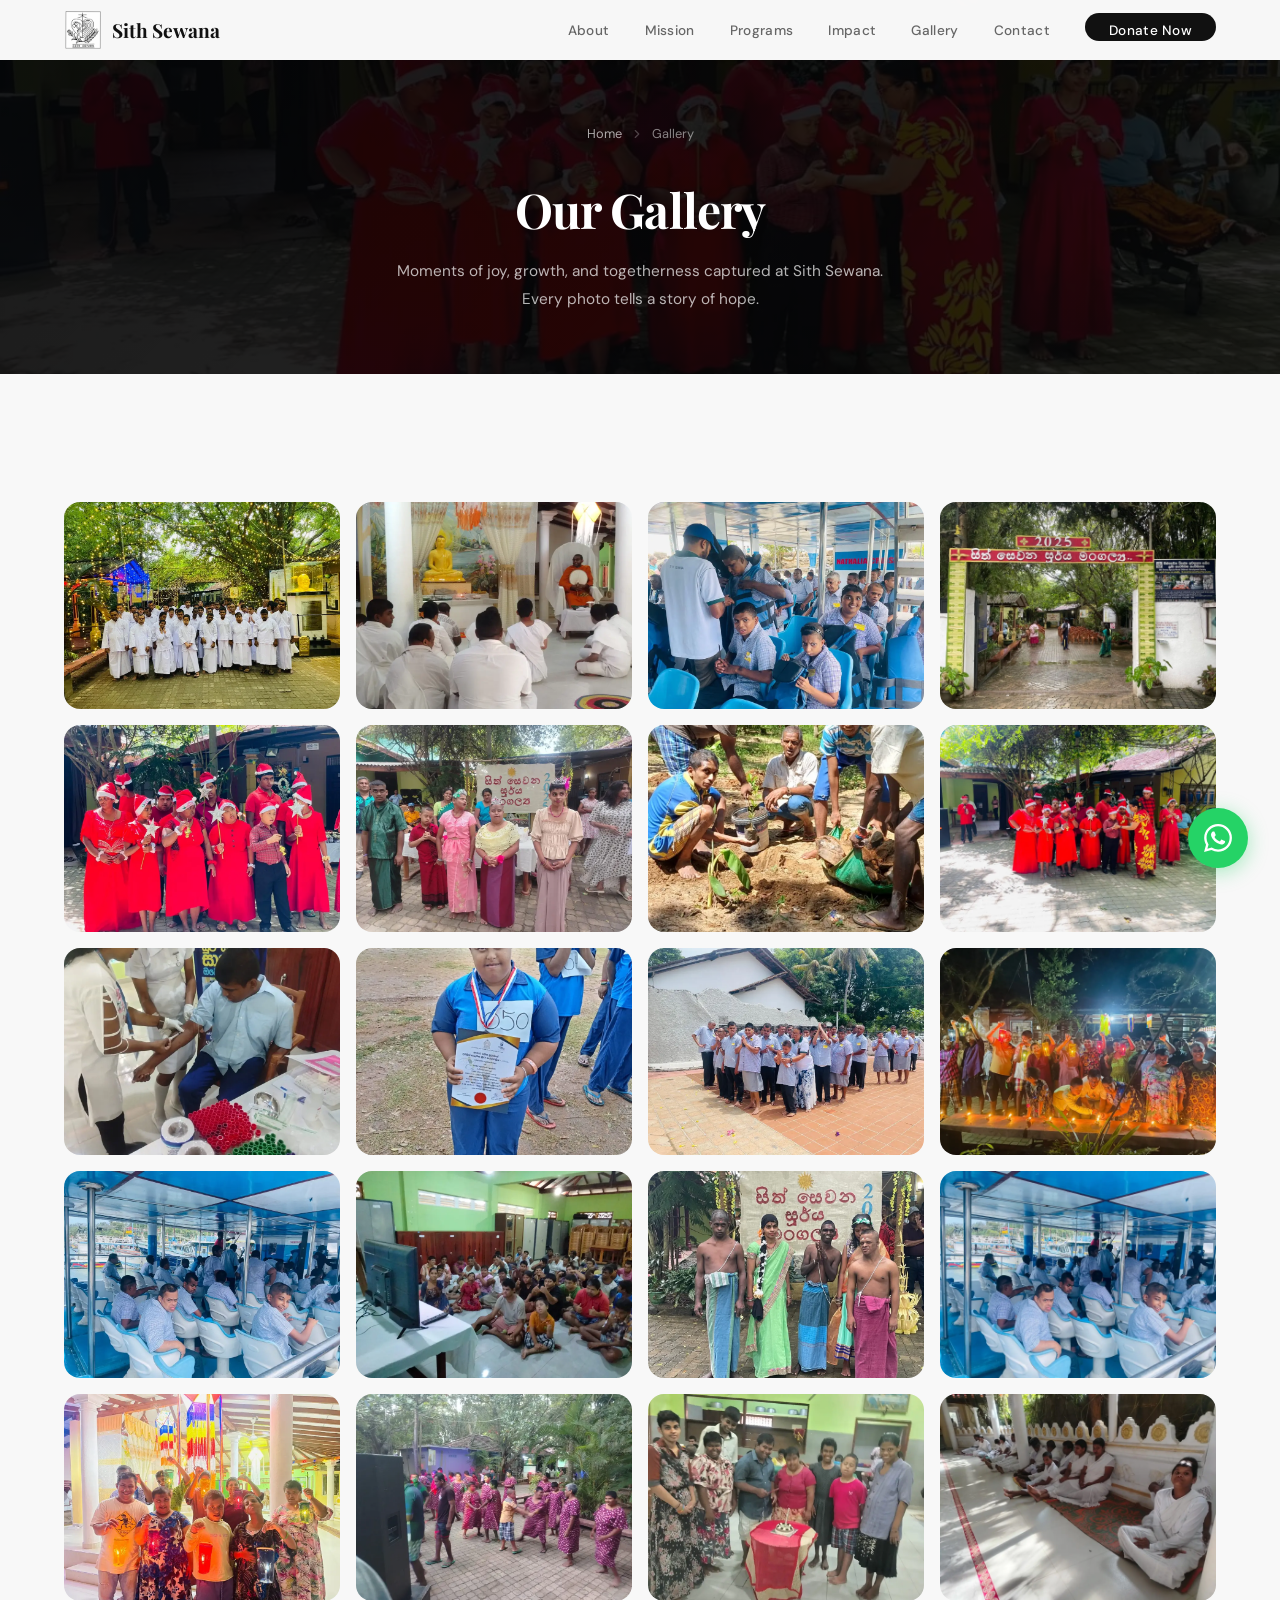
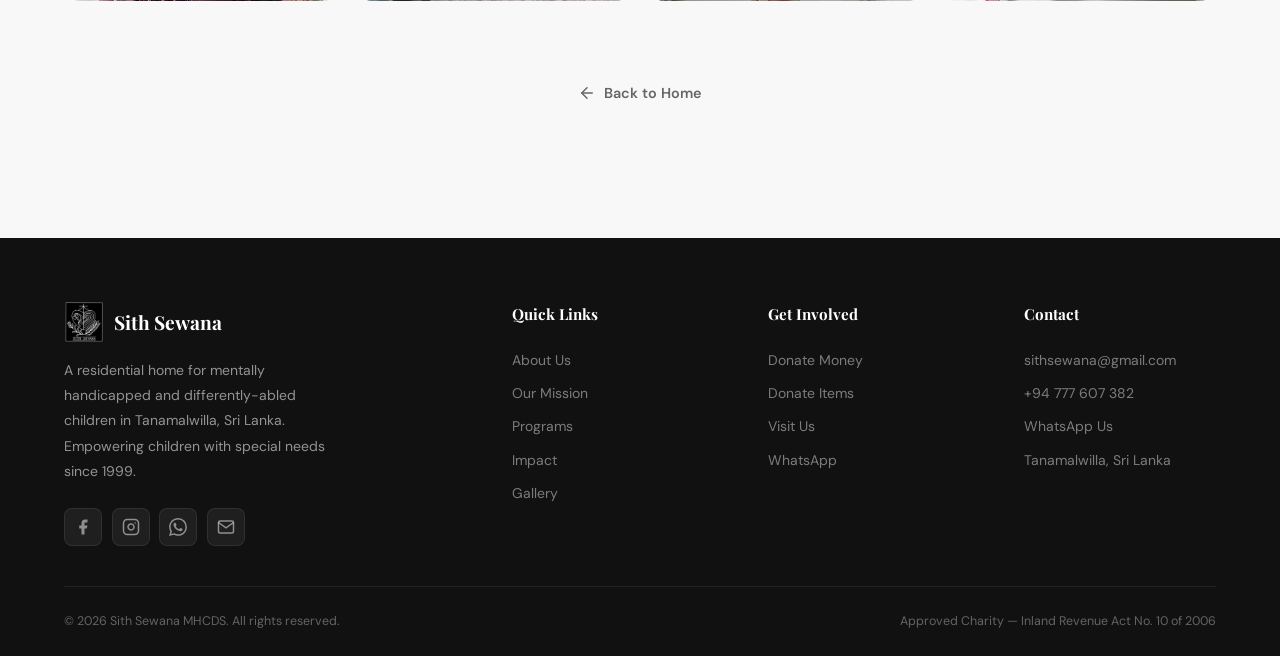
==== gallery.html @ 2357cb50 "Add files via upload" ====
<!DOCTYPE html>
<html lang="en">
<head>
  <meta charset="UTF-8">
  <meta name="viewport" content="width=device-width, initial-scale=1.0">
  <title>Gallery — Sith Sewana | Life at Our Home</title>
  <meta name="description" content="Browse photos from Sith Sewana — celebrations, activities, temple visits, sports achievements, and everyday life at our home for differently-abled children in Tanamalwilla, Sri Lanka.">
  <meta name="keywords" content="Sith Sewana gallery, photos, differently-abled children, Tanamalwilla, Sri Lanka, celebrations, activities">

  <!-- Open Graph -->
  <meta property="og:title" content="Gallery — Sith Sewana">
  <meta property="og:description" content="Photos from life at Sith Sewana — celebrations, activities, and everyday moments.">
  <meta property="og:type" content="website">
  <meta property="og:url" content="https://sithsewana.com/gallery.html">

  <!-- Favicon -->
  <link rel="icon" type="image/png" href="images/logo.png">

  <!-- Styles -->
  <link rel="stylesheet" href="styles.css">

  <!-- Page-specific styles -->
  <style>
    /* ---- Gallery Page Hero ---- */
    .gallery-hero {
      position: relative;
      min-height: 340px;
      display: flex;
      align-items: center;
      justify-content: center;
      text-align: center;
      background: var(--clr-neutral-900);
      overflow: hidden;
      padding: 120px 0 60px;
    }

    .gallery-hero-bg {
      position: absolute;
      inset: 0;
      background: url('images/hero-bg.webp') center/cover no-repeat;
      opacity: 0.3;
    }

    .gallery-hero-overlay {
      position: absolute;
      inset: 0;
      background: linear-gradient(135deg, rgba(0,0,0,0.7) 0%, rgba(0,0,0,0.5) 100%);
    }

    .gallery-hero-content {
      position: relative;
      z-index: 2;
    }

    .gallery-hero h1 {
      font-family: var(--ff-heading);
      font-size: var(--fs-h1);
      font-weight: 700;
      color: var(--clr-white);
      margin-bottom: var(--space-xs);
      letter-spacing: -0.02em;
    }

    .gallery-hero p {
      color: rgba(255,255,255,0.7);
      font-size: var(--fs-body);
      max-width: 520px;
      margin: 0 auto;
      line-height: 1.8;
    }

    .gallery-hero .breadcrumb {
      display: inline-flex;
      align-items: center;
      gap: 0.5rem;
      margin-bottom: var(--space-md);
      font-size: 0.8rem;
      color: rgba(255,255,255,0.5);
    }

    .gallery-hero .breadcrumb a {
      color: rgba(255,255,255,0.65);
      transition: var(--transition);
    }

    .gallery-hero .breadcrumb a:hover {
      color: var(--clr-white);
    }

    .gallery-hero .breadcrumb svg {
      width: 14px;
      height: 14px;
      opacity: 0.5;
    }

    /* ---- Masonry Grid ---- */
    .gallery-page-section {
      padding: var(--space-3xl) 0;
      background: var(--clr-bg-alt);
    }

    .masonry-grid {
      columns: 4;
      column-gap: var(--space-sm);
    }

    .masonry-item {
      break-inside: avoid;
      margin-bottom: var(--space-sm);
      position: relative;
      border-radius: var(--radius-md);
      overflow: hidden;
      cursor: pointer;
      background: var(--clr-neutral-100);
    }

    .masonry-item img {
      width: 100%;
      display: block;
      transition: transform 0.6s ease;
    }

    .masonry-item:hover img {
      transform: scale(1.05);
    }

    .masonry-item-overlay {
      position: absolute;
      inset: 0;
      background: linear-gradient(to top, rgba(0,0,0,0.6) 0%, rgba(0,0,0,0) 50%);
      opacity: 0;
      transition: opacity 0.4s ease;
      display: flex;
      align-items: flex-end;
      padding: 1.2rem;
    }

    .masonry-item:hover .masonry-item-overlay {
      opacity: 1;
    }

    .masonry-item-overlay span {
      color: var(--clr-white);
      font-size: var(--fs-small);
      font-weight: 500;
      letter-spacing: 0.3px;
    }

    /* ---- Back to Home ---- */
    .back-home {
      text-align: center;
      margin-top: var(--space-xl);
    }

    .back-home a {
      display: inline-flex;
      align-items: center;
      gap: 0.5rem;
      font-size: 0.9rem;
      font-weight: 600;
      color: var(--clr-neutral-600);
      transition: var(--transition);
    }

    .back-home a:hover {
      color: var(--clr-neutral-900);
    }

    .back-home a svg {
      transition: transform var(--transition);
    }

    .back-home a:hover svg {
      transform: translateX(-3px);
    }

    /* ---- Responsive Masonry ---- */
    @media (max-width: 1024px) {
      .masonry-grid {
        columns: 3;
      }
    }

    @media (max-width: 768px) {
      .masonry-grid {
        columns: 2;
      }

      .gallery-hero {
        min-height: 280px;
        padding: 100px 0 40px;
      }
    }

    @media (max-width: 480px) {
      .masonry-grid {
        columns: 1;
      }

      .gallery-hero {
        min-height: 240px;
        padding: 100px 0 32px;
      }

      .gallery-hero h1 {
        font-size: clamp(1.6rem, 5vw, 2rem);
      }

      .filter-btn {
        padding: 0.45rem 1.1rem;
        font-size: 0.75rem;
      }
    }
  </style>
</head>
<body>

<!-- ============ PRELOADER ============ -->
<div id="preloader">
  <img src="images/logo.png" alt="Sith Sewana" class="preloader-logo">
  <div class="preloader-spinner"></div>
</div>

<!-- ============ NAVBAR ============ -->
<nav class="navbar scrolled" id="navbar">
  <div class="container nav-inner">
    <a href="index.html" class="nav-logo">
      <img src="images/logo.png" alt="Sith Sewana Logo" class="nav-logo-img">
      <span class="nav-logo-text">Sith Sewana</span>
    </a>
    <ul class="nav-links" id="nav-links">
      <li><a href="index.html#about">About</a></li>
      <li><a href="index.html#mission">Mission</a></li>
      <li><a href="index.html#services">Programs</a></li>
      <li><a href="index.html#impact">Impact</a></li>
      <li><a href="index.html#gallery">Gallery</a></li>
      <li><a href="index.html#contact">Contact</a></li>
      <li><a href="index.html#donate" class="nav-donate-btn">Donate Now</a></li>
    </ul>
    <button class="hamburger" id="hamburger" aria-label="Toggle menu">
      <span></span><span></span><span></span>
    </button>
  </div>
</nav>

<!-- ============ GALLERY HERO ============ -->
<section class="gallery-hero">
  <div class="gallery-hero-bg"></div>
  <div class="gallery-hero-overlay"></div>
  <div class="gallery-hero-content">
    <div class="breadcrumb">
      <a href="index.html">Home</a>
      <svg viewBox="0 0 24 24" fill="none" stroke="currentColor" stroke-width="2" stroke-linecap="round" stroke-linejoin="round"><polyline points="9 18 15 12 9 6"/></svg>
      <span>Gallery</span>
    </div>
    <h1>Our Gallery</h1>
    <p>Moments of joy, growth, and togetherness captured at Sith Sewana. Every photo tells a story of hope.</p>
  </div>
</section>

<!-- ============ GALLERY GRID ============ -->
<section class="gallery-page-section">
  <div class="container">

    <!-- Masonry Grid -->
    <div class="masonry-grid" id="masonry-grid">

      <div class="masonry-item gallery-item">
        <img src="images/gallery-temple-group.webp" alt="Children visiting Buddhist temple" loading="lazy">
        <div class="masonry-item-overlay"><span>Temple Visit</span></div>
      </div>

      <div class="masonry-item gallery-item">
        <img src="images/gallery-christmas.webp" alt="Christmas celebration at Sith Sewana" loading="lazy">
        <div class="masonry-item-overlay"><span>Christmas Celebration</span></div>
      </div>

      <div class="masonry-item gallery-item">
        <img src="images/gallery-medical.webp" alt="Medical clinic for children" loading="lazy">
        <div class="masonry-item-overlay"><span>Medical Clinics</span></div>
      </div>

      <div class="masonry-item gallery-item">
        <img src="images/gallery-boat-trip.webp" alt="Children on a boat trip excursion" loading="lazy">
        <div class="masonry-item-overlay"><span>Boat Trip</span></div>
      </div>

      <div class="masonry-item gallery-item">
        <img src="images/gallery-vesak.webp" alt="Vesak lantern celebration" loading="lazy">
        <div class="masonry-item-overlay"><span>Vesak Celebration</span></div>
      </div>

      <div class="masonry-item gallery-item">
        <img src="images/gallery-worship.webp" alt="Buddhist worship and spiritual activities" loading="lazy">
        <div class="masonry-item-overlay"><span>Spiritual Growth</span></div>
      </div>

      <div class="masonry-item gallery-item">
        <img src="images/gallery-newyear.webp" alt="Sinhala New Year celebrations" loading="lazy">
        <div class="masonry-item-overlay"><span>New Year Celebrations</span></div>
      </div>

      <div class="masonry-item gallery-item">
        <img src="images/gallery-sports.webp" alt="Child with sports achievement medal" loading="lazy">
        <div class="masonry-item-overlay"><span>Sports Achievements</span></div>
      </div>

      <div class="masonry-item gallery-item">
        <img src="images/gallery-daily-life.webp" alt="Children enjoying daily activities" loading="lazy">
        <div class="masonry-item-overlay"><span>Daily Life</span></div>
      </div>

      <div class="masonry-item gallery-item">
        <img src="images/gallery-dancing.webp" alt="Children dancing at cultural event" loading="lazy">
        <div class="masonry-item-overlay"><span>Cultural Events</span></div>
      </div>

      <div class="masonry-item gallery-item">
        <img src="images/gallery-beach.webp" alt="Beach outing with wheelchair access" loading="lazy">
        <div class="masonry-item-overlay"><span>Beach Outing</span></div>
      </div>

      <div class="masonry-item gallery-item">
        <img src="images/gallery-gardening.webp" alt="Children gardening and planting" loading="lazy">
        <div class="masonry-item-overlay"><span>Gardening Activities</span></div>
      </div>

      <div class="masonry-item gallery-item">
        <img src="images/gallery-temple-prayer.webp" alt="Children in temple prayer" loading="lazy">
        <div class="masonry-item-overlay"><span>Temple Prayer</span></div>
      </div>

      <div class="masonry-item gallery-item">
        <img src="images/gallery-newyear-group.webp" alt="New Year group celebration" loading="lazy">
        <div class="masonry-item-overlay"><span>New Year Group</span></div>
      </div>

      <div class="masonry-item gallery-item">
        <img src="images/gallery-birthday.webp" alt="Birthday celebration" loading="lazy">
        <div class="masonry-item-overlay"><span>Birthday Celebration</span></div>
      </div>

      <div class="masonry-item gallery-item">
        <img src="images/about-entrance.webp" alt="Sith Sewana residential home entrance" loading="lazy">
        <div class="masonry-item-overlay"><span>Our Home</span></div>
      </div>

      <div class="masonry-item gallery-item">
        <img src="images/hero-bg.webp" alt="Community gathering at Sith Sewana" loading="lazy">
        <div class="masonry-item-overlay"><span>Community Gathering</span></div>
      </div>

      <div class="masonry-item gallery-item">
        <img src="images/hero-slide-2.webp" alt="Vesak lanterns celebration" loading="lazy">
        <div class="masonry-item-overlay"><span>Vesak Lanterns</span></div>
      </div>

      <div class="masonry-item gallery-item">
        <img src="images/hero-slide-3.webp" alt="Children having fun on boat trip" loading="lazy">
        <div class="masonry-item-overlay"><span>Boat Trip Fun</span></div>
      </div>

      <div class="masonry-item gallery-item">
        <img src="images/hero-slide-4.webp" alt="Children at temple meditation" loading="lazy">
        <div class="masonry-item-overlay"><span>Temple Meditation</span></div>
      </div>

    </div>

    <!-- Back to Home -->
    <div class="back-home">
      <a href="index.html">
        <svg width="18" height="18" viewBox="0 0 24 24" fill="none" stroke="currentColor" stroke-width="2" stroke-linecap="round" stroke-linejoin="round"><line x1="19" y1="12" x2="5" y2="12"/><polyline points="12 19 5 12 12 5"/></svg>
        Back to Home
      </a>
    </div>

  </div>
</section>

<!-- Lightbox -->
<div class="lightbox" id="lightbox">
  <button class="lightbox-close" aria-label="Close">&times;</button>
  <img id="lightbox-img" src="" alt="">
</div>

<!-- ============ FOOTER ============ -->
<footer class="footer">
  <div class="container">
    <div class="footer-grid">
      <div class="footer-brand">
        <a href="index.html" class="nav-logo footer-logo-link">
          <img src="images/logo.png" alt="Sith Sewana Logo" class="nav-logo-img footer-logo-img">
          <span class="nav-logo-text footer-logo-text">Sith Sewana</span>
        </a>
        <p>
          A residential home for mentally handicapped and differently-abled children
          in Tanamalwilla, Sri Lanka. Empowering children with special needs since 1999.
        </p>
        <div class="footer-social">
          <a href="https://www.facebook.com/sithsewana" target="_blank" rel="noopener" aria-label="Facebook">
            <svg width="18" height="18" viewBox="0 0 24 24" fill="currentColor"><path d="M18 2h-3a5 5 0 0 0-5 5v3H7v4h3v8h4v-8h3l1-4h-4V7a1 1 0 0 1 1-1h3z"/></svg>
          </a>
          <a href="https://www.instagram.com/sithsewana" target="_blank" rel="noopener" aria-label="Instagram">
            <svg width="18" height="18" viewBox="0 0 24 24" fill="none" stroke="currentColor" stroke-width="2" stroke-linecap="round" stroke-linejoin="round"><rect x="2" y="2" width="20" height="20" rx="5" ry="5"/><path d="M16 11.37A4 4 0 1 1 12.63 8 4 4 0 0 1 16 11.37z"/><line x1="17.5" y1="6.5" x2="17.51" y2="6.5"/></svg>
          </a>
          <a href="https://wa.me/94777607382" target="_blank" rel="noopener" aria-label="WhatsApp">
            <svg width="18" height="18" viewBox="0 0 24 24" fill="currentColor"><path d="M17.472 14.382c-.297-.149-1.758-.867-2.03-.967-.273-.099-.471-.148-.67.15-.197.297-.767.966-.94 1.164-.173.199-.347.223-.644.075-.297-.15-1.255-.463-2.39-1.475-.883-.788-1.48-1.761-1.653-2.059-.173-.297-.018-.458.13-.606.134-.133.298-.347.446-.52.149-.174.198-.298.298-.497.099-.198.05-.371-.025-.52-.075-.149-.669-1.612-.916-2.207-.242-.579-.487-.5-.669-.51-.173-.008-.371-.01-.57-.01-.198 0-.52.074-.792.372-.272.297-1.04 1.016-1.04 2.479 0 1.462 1.065 2.875 1.213 3.074.149.198 2.096 3.2 5.077 4.487.709.306 1.262.489 1.694.625.712.227 1.36.195 1.871.118.571-.085 1.758-.719 2.006-1.413.248-.694.248-1.289.173-1.413-.074-.124-.272-.198-.57-.347m-5.421 7.403h-.004a9.87 9.87 0 01-5.031-1.378l-.361-.214-3.741.982.998-3.648-.235-.374a9.86 9.86 0 01-1.51-5.26c.001-5.45 4.436-9.884 9.888-9.884 2.64 0 5.122 1.03 6.988 2.898a9.825 9.825 0 012.893 6.994c-.003 5.45-4.437 9.884-9.885 9.884m8.413-18.297A11.815 11.815 0 0012.05 0C5.495 0 .16 5.335.157 11.892c0 2.096.547 4.142 1.588 5.945L.057 24l6.305-1.654a11.882 11.882 0 005.683 1.448h.005c6.554 0 11.89-5.335 11.893-11.893a11.821 11.821 0 00-3.48-8.413z"/></svg>
          </a>
          <a href="mailto:sithsewana@gmail.com" aria-label="Email">
            <svg width="18" height="18" viewBox="0 0 24 24" fill="none" stroke="currentColor" stroke-width="2"><path d="M4 4h16c1.1 0 2 .9 2 2v12c0 1.1-.9 2-2 2H4c-1.1 0-2-.9-2-2V6c0-1.1.9-2 2-2z"/><polyline points="22,6 12,13 2,6"/></svg>
          </a>
        </div>
      </div>

      <div>
        <h4>Quick Links</h4>
        <div class="footer-links">
          <a href="index.html#about">About Us</a>
          <a href="index.html#mission">Our Mission</a>
          <a href="index.html#services">Programs</a>
          <a href="index.html#impact">Impact</a>
          <a href="gallery.html">Gallery</a>
        </div>
      </div>

      <div>
        <h4>Get Involved</h4>
        <div class="footer-links">
          <a href="index.html#donate">Donate Money</a>
          <a href="index.html#help">Donate Items</a>
          <a href="index.html#contact">Visit Us</a>
          <a href="https://wa.me/94777607382" target="_blank" rel="noopener">WhatsApp</a>
        </div>
      </div>

      <div>
        <h4>Contact</h4>
        <div class="footer-links">
          <a href="mailto:sithsewana@gmail.com">sithsewana@gmail.com</a>
          <a href="tel:+94777607382">+94 777 607 382</a>
          <a href="https://wa.me/94777607382" target="_blank" rel="noopener">WhatsApp Us</a>
          <a>Tanamalwilla, Sri Lanka</a>
        </div>
      </div>
    </div>

    <div class="footer-bottom">
      <span>&copy; 2026 Sith Sewana MHCDS. All rights reserved.</span>
      <span>
        Approved Charity — Inland Revenue Act No. 10 of 2006
      </span>
    </div>
  </div>
</footer>

<!-- WhatsApp Floating Button -->
<a href="https://wa.me/94777607382" target="_blank" rel="noopener" class="whatsapp-float" aria-label="Chat on WhatsApp">
  <svg width="28" height="28" viewBox="0 0 24 24" fill="white"><path d="M17.472 14.382c-.297-.149-1.758-.867-2.03-.967-.273-.099-.471-.148-.67.15-.197.297-.767.966-.94 1.164-.173.199-.347.223-.644.075-.297-.15-1.255-.463-2.39-1.475-.883-.788-1.48-1.761-1.653-2.059-.173-.297-.018-.458.13-.606.134-.133.298-.347.446-.52.149-.174.198-.298.298-.497.099-.198.05-.371-.025-.52-.075-.149-.669-1.612-.916-2.207-.242-.579-.487-.5-.669-.51-.173-.008-.371-.01-.57-.01-.198 0-.52.074-.792.372-.272.297-1.04 1.016-1.04 2.479 0 1.462 1.065 2.875 1.213 3.074.149.198 2.096 3.2 5.077 4.487.709.306 1.262.489 1.694.625.712.227 1.36.195 1.871.118.571-.085 1.758-.719 2.006-1.413.248-.694.248-1.289.173-1.413-.074-.124-.272-.198-.57-.347m-5.421 7.403h-.004a9.87 9.87 0 01-5.031-1.378l-.361-.214-3.741.982.998-3.648-.235-.374a9.86 9.86 0 01-1.51-5.26c.001-5.45 4.436-9.884 9.888-9.884 2.64 0 5.122 1.03 6.988 2.898a9.825 9.825 0 012.893 6.994c-.003 5.45-4.437 9.884-9.885 9.884m8.413-18.297A11.815 11.815 0 0012.05 0C5.495 0 .16 5.335.157 11.892c0 2.096.547 4.142 1.588 5.945L.057 24l6.305-1.654a11.882 11.882 0 005.683 1.448h.005c6.554 0 11.89-5.335 11.893-11.893a11.821 11.821 0 00-3.48-8.413z"/></svg>
</a>

<!-- Scripts -->
<script src="scripts.js"></script>

<!-- Gallery Page Script -->
<script>
document.addEventListener('DOMContentLoaded', () => {
  // Force navbar scrolled class (no hero slider on this page)
  const navbar = document.getElementById('navbar');
  if (navbar) {
    navbar.classList.add('scrolled');
    window.addEventListener('scroll', () => {
      navbar.classList.add('scrolled');
    }, { passive: true });
  }
});
</script>

</body>
</html>
---- styles.css ----
/* ============================================
   SITH SEWANA — Design System & Styles
   Modern Charity Website — 2026
   Clean White + Deep Forest Two-Tone
   ============================================ */

/* ---------- Google Fonts ---------- */
@import url('https://fonts.googleapis.com/css2?family=Playfair+Display:ital,wght@0,400;0,500;0,600;0,700;1,400&family=DM+Sans:ital,opsz,wght@0,9..40,300;0,9..40,400;0,9..40,500;0,9..40,600;0,9..40,700;1,9..40,400&display=swap');

/* ---------- CSS Custom Properties ---------- */
:root {
  /* Two-Tone Palette: White + Black (matching logo colours) */
  --clr-primary: #1a1a1a;
  --clr-primary-dark: #000000;
  --clr-primary-light: #333333;
  --clr-accent: #1a1a1a;
  --clr-neutral-900: #111111;
  --clr-neutral-800: #1a1a1a;
  --clr-neutral-700: #333333;
  --clr-neutral-600: #666666;
  --clr-neutral-500: #888888;
  --clr-neutral-400: #999999;
  --clr-neutral-300: #bbbbbb;
  --clr-neutral-200: #e0e0e0;
  --clr-neutral-100: #f0f0f0;
  --clr-bg: #FFFFFF;
  --clr-bg-alt: #F8F8F8;
  --clr-white: #FFFFFF;

  /* Typography */
  --ff-heading: 'Playfair Display', Georgia, serif;
  --ff-body: 'DM Sans', system-ui, sans-serif;

  --fs-hero: clamp(2.8rem, 6vw, 5rem);
  --fs-h1: clamp(2rem, 4vw, 3rem);
  --fs-h2: clamp(1.5rem, 3vw, 2.25rem);
  --fs-h3: clamp(1.15rem, 2vw, 1.5rem);
  --fs-body: clamp(0.95rem, 1.2vw, 1.1rem);
  --fs-small: 0.875rem;

  /* Spacing */
  --space-xs: 0.5rem;
  --space-sm: 1rem;
  --space-md: 1.5rem;
  --space-lg: 2.5rem;
  --space-xl: 4rem;
  --space-2xl: 6rem;
  --space-3xl: 8rem;

  /* Misc */
  --radius-sm: 8px;
  --radius-md: 16px;
  --radius-lg: 24px;
  --radius-full: 50%;
  --shadow-sm: 0 1px 3px rgba(0,0,0,0.04), 0 1px 2px rgba(0,0,0,0.06);
  --shadow-md: 0 4px 20px rgba(0,0,0,0.06);
  --shadow-lg: 0 8px 30px rgba(0,0,0,0.08);
  --transition: 0.3s cubic-bezier(0.4, 0, 0.2, 1);
  --max-width: 1200px;
}

/* ---------- Reset & Base ---------- */
*, *::before, *::after {
  margin: 0;
  padding: 0;
  box-sizing: border-box;
}

html {
  scroll-behavior: smooth;
  scroll-padding-top: 80px;
}

body {
  font-family: var(--ff-body);
  font-size: var(--fs-body);
  color: var(--clr-neutral-700);
  background: var(--clr-white);
  line-height: 1.7;
  overflow-x: hidden;
  -webkit-font-smoothing: antialiased;
}

img {
  max-width: 100%;
  height: auto;
  display: block;
}

a {
  text-decoration: none;
  color: inherit;
  transition: var(--transition);
}

ul { list-style: none; }
button { cursor: pointer; border: none; font-family: inherit; }

.container {
  width: min(90%, var(--max-width));
  margin: 0 auto;
}

/* ---------- Section Shared ---------- */
section {
  padding: var(--space-3xl) 0;
  position: relative;
}

.section-label {
  display: inline-flex;
  align-items: center;
  gap: 0.5rem;
  font-family: var(--ff-body);
  font-size: 0.75rem;
  font-weight: 600;
  text-transform: uppercase;
  letter-spacing: 3px;
  color: var(--clr-primary);
  margin-bottom: var(--space-sm);
}

.section-label::before {
  content: '';
  width: 32px;
  height: 1px;
  background: var(--clr-primary);
}

.section-title {
  font-family: var(--ff-heading);
  font-size: var(--fs-h1);
  font-weight: 700;
  color: var(--clr-neutral-900);
  line-height: 1.15;
  margin-bottom: var(--space-sm);
}

.section-subtitle {
  font-size: var(--fs-body);
  color: var(--clr-neutral-600);
  max-width: 560px;
  line-height: 1.8;
}

.text-center { text-align: center; }
.mx-auto { margin-left: auto; margin-right: auto; }

/* ---------- Scroll Reveal ---------- */
.reveal {
  opacity: 0;
  transform: translateY(24px);
  transition: opacity 0.7s ease, transform 0.7s ease;
}

.reveal.visible {
  opacity: 1;
  transform: translateY(0);
}

.reveal-delay-1 { transition-delay: 0.1s; }
.reveal-delay-2 { transition-delay: 0.2s; }
.reveal-delay-3 { transition-delay: 0.3s; }
.reveal-delay-4 { transition-delay: 0.4s; }

/* ============================================
   PRELOADER
   ============================================ */
#preloader {
  position: fixed;
  inset: 0;
  z-index: 10000;
  background: var(--clr-white);
  display: flex;
  align-items: center;
  justify-content: center;
  flex-direction: column;
  gap: 1.5rem;
  transition: opacity 0.6s ease, visibility 0.6s ease;
}

#preloader.hidden {
  opacity: 0;
  visibility: hidden;
}

.preloader-spinner {
  width: 40px;
  height: 40px;
  border: 2px solid var(--clr-neutral-200);
  border-top-color: var(--clr-primary);
  border-radius: var(--radius-full);
  animation: spin 0.8s linear infinite;
}

.preloader-logo {
  width: 80px;
  height: 80px;
  object-fit: contain;
}

@keyframes spin { to { transform: rotate(360deg); } }

/* ============================================
   NAVIGATION
   ============================================ */
.navbar {
  position: fixed;
  top: 0;
  left: 0;
  right: 0;
  z-index: 1000;
  padding: 1.2rem 0;
  transition: var(--transition);
  background: transparent;
}

.navbar.scrolled {
  background: rgba(255,255,255,0.97);
  backdrop-filter: blur(12px);
  -webkit-backdrop-filter: blur(12px);
  box-shadow: 0 1px 0 rgba(0,0,0,0.06);
  padding: 0.7rem 0;
}

.nav-inner {
  display: flex;
  align-items: center;
  justify-content: space-between;
}

.nav-logo {
  display: flex;
  align-items: center;
  gap: 0.6rem;
}

/* Logo img styles moved below nav-logo-text */

.nav-logo-text {
  font-family: var(--ff-heading);
  font-size: 1.2rem;
  font-weight: 700;
  color: var(--clr-white);
  transition: var(--transition);
}

.navbar.scrolled .nav-logo-text {
  color: var(--clr-neutral-900);
}

.nav-logo-img {
  width: 44px;
  height: 44px;
  object-fit: contain;
  filter: invert(1);
  transition: var(--transition);
}

.navbar.scrolled .nav-logo-img {
  width: 38px;
  height: 38px;
  filter: none;
}

.nav-links {
  display: flex;
  align-items: center;
  gap: 2.2rem;
}

.nav-links a {
  font-size: 0.85rem;
  font-weight: 500;
  color: rgba(255,255,255,0.75);
  position: relative;
  padding-bottom: 2px;
  letter-spacing: 0.3px;
}

.navbar.scrolled .nav-links a {
  color: var(--clr-neutral-600);
}

.navbar.scrolled .nav-links a:hover {
  color: var(--clr-neutral-900);
}

.nav-links a::after {
  content: '';
  position: absolute;
  bottom: -2px;
  left: 0;
  width: 0;
  height: 1px;
  background: var(--clr-white);
  transition: var(--transition);
}

.navbar.scrolled .nav-links a::after {
  background: var(--clr-neutral-900);
}

.nav-links a:hover {
  color: var(--clr-white);
}

.nav-links a:hover::after {
  width: 100%;
}

.nav-donate-btn {
  background: var(--clr-white);
  color: var(--clr-neutral-900) !important;
  padding: 0.55rem 1.5rem;
  border-radius: 50px;
  font-weight: 600;
  font-size: 0.85rem;
  transition: var(--transition);
}

.navbar.scrolled .nav-donate-btn {
  background: var(--clr-neutral-900);
  color: var(--clr-white) !important;
}

.nav-donate-btn::after { display: none !important; }

.nav-donate-btn:hover {
  background: var(--clr-primary-dark);
  transform: translateY(-1px);
  box-shadow: var(--shadow-md);
}

/* Hamburger */
.hamburger {
  display: none;
  flex-direction: column;
  gap: 5px;
  background: none;
  padding: 6px;
}

.hamburger span {
  width: 22px;
  height: 1.5px;
  background: var(--clr-white);
  border-radius: 2px;
  transition: var(--transition);
}

.navbar.scrolled .hamburger span {
  background: var(--clr-neutral-800);
}

.hamburger.active span:nth-child(1) {
  transform: rotate(45deg) translateY(7px) translateX(3px);
}
.hamburger.active span:nth-child(2) {
  opacity: 0;
}
.hamburger.active span:nth-child(3) {
  transform: rotate(-45deg) translateY(-7px) translateX(3px);
}

/* ============================================
   HERO SLIDER
   ============================================ */
.hero {
  min-height: 100vh;
  display: flex;
  align-items: center;
  position: relative;
  overflow: hidden;
  background: var(--clr-neutral-900);
  padding-top: 100px;
  padding-bottom: var(--space-3xl);
}

.hero-slider {
  position: absolute;
  inset: 0;
  z-index: 0;
}

.hero-slide {
  position: absolute;
  inset: 0;
  background-size: cover;
  background-position: center;
  opacity: 0;
  transition: opacity 1.2s ease-in-out;
  transform: scale(1.05);
  animation: heroZoom 12s ease-in-out infinite alternate;
}

.hero-slide.active {
  opacity: 1;
}

@keyframes heroZoom {
  0% { transform: scale(1); }
  100% { transform: scale(1.08); }
}

.hero-bg-overlay {
  position: absolute;
  inset: 0;
  background: linear-gradient(135deg, rgba(0,0,0,0.72) 0%, rgba(0,0,0,0.45) 100%);
  z-index: 1;
}

.hero-dots {
  position: absolute;
  bottom: 2rem;
  left: 50%;
  transform: translateX(-50%);
  z-index: 5;
  display: flex;
  gap: 0.6rem;
}

.hero-dot {
  width: 10px;
  height: 10px;
  border-radius: 50%;
  background: rgba(255,255,255,0.35);
  border: 1px solid rgba(255,255,255,0.4);
  cursor: pointer;
  transition: var(--transition);
  padding: 0;
}

.hero-dot.active,
.hero-dot:hover {
  background: var(--clr-white);
  transform: scale(1.2);
}

.hero-content {
  position: relative;
  z-index: 3;
  max-width: 780px;
  margin: 0 auto;
  text-align: center;
}

.hero-badge {
  display: inline-flex;
  align-items: center;
  gap: 0.5rem;
  background: rgba(255,255,255,0.1);
  border: 1px solid rgba(255,255,255,0.2);
  border-radius: 50px;
  padding: 0.4rem 1.2rem;
  color: rgba(255,255,255,0.85);
  font-size: 0.75rem;
  font-weight: 600;
  letter-spacing: 2px;
  text-transform: uppercase;
  margin-bottom: var(--space-lg);
}

.hero-badge-dot {
  width: 6px;
  height: 6px;
  background: var(--clr-white);
  border-radius: var(--radius-full);
  animation: pulse-dot 2s ease-in-out infinite;
}

@keyframes pulse-dot {
  0%, 100% { opacity: 1; }
  50% { opacity: 0.3; }
}

.hero h1 {
  font-family: var(--ff-heading);
  font-size: var(--fs-hero);
  font-weight: 700;
  color: var(--clr-white);
  line-height: 1.08;
  margin-bottom: var(--space-md);
  letter-spacing: -0.02em;
}

.hero h1 em {
  font-style: italic;
  color: rgba(255,255,255,0.7);
}

.hero-text {
  font-size: clamp(1rem, 1.5vw, 1.15rem);
  color: rgba(255,255,255,0.75);
  line-height: 1.85;
  margin-bottom: var(--space-lg);
  max-width: 600px;
  margin-left: auto;
  margin-right: auto;
}

.hero-btns {
  display: flex;
  gap: 1rem;
  justify-content: center;
  flex-wrap: wrap;
}

.btn {
  display: inline-flex;
  align-items: center;
  gap: 0.5rem;
  padding: 0.85rem 2rem;
  border-radius: 50px;
  font-size: 0.9rem;
  font-weight: 600;
  transition: var(--transition);
  letter-spacing: 0.3px;
}

.btn-primary {
  background: var(--clr-white);
  color: var(--clr-neutral-900);
}

.btn-primary:hover {
  background: var(--clr-neutral-100);
  transform: translateY(-2px);
  box-shadow: var(--shadow-lg);
}

.btn-outline {
  background: transparent;
  color: var(--clr-white);
  border: 1.5px solid rgba(255,255,255,0.3);
}

.btn-outline:hover {
  border-color: var(--clr-white);
  background: rgba(255,255,255,0.1);
  transform: translateY(-2px);
}

.btn-dark {
  background: var(--clr-neutral-900);
  color: var(--clr-white);
}

.btn-dark:hover {
  background: var(--clr-primary-dark);
  transform: translateY(-2px);
  box-shadow: var(--shadow-lg);
}

.btn-outline-dark {
  background: transparent;
  color: var(--clr-primary);
  border: 1.5px solid var(--clr-neutral-200);
  display: inline-flex;
  align-items: center;
  gap: 0.5rem;
  padding: 0.85rem 2rem;
  border-radius: 50px;
  font-size: 0.9rem;
  font-weight: 600;
  transition: var(--transition);
  letter-spacing: 0.3px;
}

.btn-outline-dark:hover {
  border-color: var(--clr-primary);
  background: var(--clr-primary);
  color: var(--clr-white);
  transform: translateY(-2px);
}

.hero-stats {
  display: flex;
  gap: 3rem;
  margin-top: var(--space-xl);
  padding-top: var(--space-lg);
  border-top: 1px solid rgba(255,255,255,0.15);
  justify-content: center;
}

.hero-stat h3 {
  font-family: var(--ff-heading);
  font-size: 2.2rem;
  font-weight: 700;
  color: var(--clr-white);
  line-height: 1;
}

.hero-stat p {
  font-size: 0.8rem;
  color: rgba(255,255,255,0.55);
  margin-top: 0.4rem;
  letter-spacing: 0.3px;
}

/* ============================================
   ABOUT
   ============================================ */
#about {
  background: var(--clr-bg-alt);
}

.about-grid {
  display: grid;
  grid-template-columns: 1fr 1fr;
  gap: var(--space-xl);
  align-items: center;
}

.about-image {
  position: relative;
  border-radius: var(--radius-lg);
  overflow: hidden;
  box-shadow: var(--shadow-lg);
}

.about-image img {
  width: 100%;
  height: 100%;
  object-fit: cover;
  min-height: 420px;
  transition: transform 0.6s ease;
}

.about-image:hover img {
  transform: scale(1.02);
}

.about-image-badge {
  position: absolute;
  bottom: 1.5rem;
  left: 1.5rem;
  background: var(--clr-primary);
  color: var(--clr-white);
  padding: 0.6rem 1.2rem;
  border-radius: var(--radius-sm);
  font-weight: 600;
  font-size: 0.8rem;
  letter-spacing: 1px;
  text-transform: uppercase;
}

.about-text p {
  color: var(--clr-neutral-600);
  margin-bottom: var(--space-sm);
  line-height: 1.85;
}

.about-text strong {
  color: var(--clr-neutral-800);
}

.about-highlights {
  display: grid;
  grid-template-columns: 1fr 1fr;
  gap: var(--space-sm);
  margin-top: var(--space-lg);
}

.about-highlight {
  display: flex;
  align-items: center;
  gap: 0.75rem;
  padding: 0.85rem 1rem;
  background: var(--clr-white);
  border-radius: var(--radius-sm);
  border: 1px solid var(--clr-neutral-100);
}

.about-highlight-icon {
  width: 36px;
  height: 36px;
  background: var(--clr-bg-alt);
  border-radius: var(--radius-sm);
  display: flex;
  align-items: center;
  justify-content: center;
  flex-shrink: 0;
  color: var(--clr-primary);
}

.about-highlight span {
  font-size: var(--fs-small);
  font-weight: 500;
  color: var(--clr-neutral-800);
}

/* ============================================
   MISSION
   ============================================ */
#mission {
  background: var(--clr-primary);
  color: var(--clr-white);
  overflow: hidden;
  position: relative;
}

.mission-content {
  position: relative;
  z-index: 1;
  text-align: center;
  max-width: 780px;
  margin: 0 auto;
}

#mission .section-label {
  color: rgba(255,255,255,0.5);
}

#mission .section-label::before {
  background: rgba(255,255,255,0.3);
}

#mission .section-title {
  color: var(--clr-white);
}

.mission-quote {
  font-family: var(--ff-heading);
  font-size: clamp(1.15rem, 2.5vw, 1.6rem);
  font-style: italic;
  color: rgba(255,255,255,0.85);
  line-height: 1.65;
  margin: var(--space-lg) 0;
  padding: 0 var(--space-md);
  position: relative;
}

.mission-quote::before {
  content: '\201C';
  font-family: var(--ff-heading);
  font-size: 5rem;
  color: rgba(255,255,255,0.15);
  position: absolute;
  top: -1.5rem;
  left: -0.5rem;
  line-height: 1;
}

.mission-values {
  display: flex;
  justify-content: center;
  gap: var(--space-xl);
  margin-top: var(--space-xl);
  flex-wrap: wrap;
}

.mission-value {
  text-align: center;
  max-width: 180px;
}

.mission-value-icon {
  width: 56px;
  height: 56px;
  border-radius: var(--radius-full);
  background: rgba(255,255,255,0.1);
  border: 1px solid rgba(255,255,255,0.15);
  display: flex;
  align-items: center;
  justify-content: center;
  margin: 0 auto var(--space-sm);
  color: var(--clr-white);
}

.mission-value h4 {
  font-family: var(--ff-heading);
  font-size: 1.05rem;
  margin-bottom: 0.3rem;
  color: var(--clr-white);
}

.mission-value p {
  font-size: 0.8rem;
  color: rgba(255,255,255,0.55);
  line-height: 1.5;
}

/* ============================================
   SERVICES / PROGRAMS
   ============================================ */
#services {
  background: var(--clr-white);
}

.services-grid {
  display: grid;
  grid-template-columns: repeat(auto-fit, minmax(300px, 1fr));
  gap: var(--space-md);
  margin-top: var(--space-xl);
}

.service-card {
  background: var(--clr-white);
  border-radius: var(--radius-md);
  padding: var(--space-lg) var(--space-md);
  transition: var(--transition);
  border: 1px solid var(--clr-neutral-100);
  position: relative;
  overflow: hidden;
}

.service-card:hover {
  transform: translateY(-4px);
  box-shadow: var(--shadow-lg);
  border-color: var(--clr-neutral-200);
}

.service-card::before {
  content: '';
  position: absolute;
  top: 0;
  left: 0;
  width: 3px;
  height: 0;
  background: var(--clr-primary);
  transition: height 0.4s ease;
}

.service-card:hover::before {
  height: 100%;
}

.service-icon {
  width: 52px;
  height: 52px;
  border-radius: var(--radius-sm);
  display: flex;
  align-items: center;
  justify-content: center;
  margin-bottom: var(--space-md);
  background: var(--clr-bg-alt);
  color: var(--clr-primary);
  border: 1px solid var(--clr-neutral-100);
}

.service-card h3 {
  font-family: var(--ff-heading);
  font-size: var(--fs-h3);
  color: var(--clr-neutral-900);
  margin-bottom: var(--space-xs);
}

.service-card p {
  color: var(--clr-neutral-600);
  font-size: var(--fs-small);
  line-height: 1.75;
}

/* ============================================
   IMPACT / STATS
   ============================================ */
#impact {
  background: var(--clr-bg-alt);
}

.impact-grid {
  display: grid;
  grid-template-columns: repeat(4, 1fr);
  gap: var(--space-md);
  margin-top: var(--space-xl);
}

.impact-card {
  text-align: center;
  padding: var(--space-lg) var(--space-md);
  border-radius: var(--radius-md);
  background: var(--clr-white);
  border: 1px solid var(--clr-neutral-100);
  transition: var(--transition);
}

.impact-card:hover {
  transform: translateY(-3px);
  box-shadow: var(--shadow-md);
}

.impact-number {
  font-family: var(--ff-heading);
  font-size: clamp(2.2rem, 4vw, 3.2rem);
  font-weight: 700;
  color: var(--clr-neutral-900);
  line-height: 1;
}

.impact-number .suffix {
  font-size: 0.5em;
  color: var(--clr-primary);
}

.impact-label {
  font-size: 0.8rem;
  color: var(--clr-neutral-500);
  margin-top: 0.6rem;
  font-weight: 500;
  letter-spacing: 0.3px;
}

/* ============================================
   HOW TO HELP
   ============================================ */
#help {
  background: var(--clr-white);
}

.help-grid {
  display: grid;
  grid-template-columns: repeat(3, 1fr);
  gap: var(--space-md);
  margin-top: var(--space-xl);
}

.help-card {
  background: var(--clr-white);
  border-radius: var(--radius-md);
  padding: var(--space-xl) var(--space-lg);
  text-align: center;
  transition: var(--transition);
  border: 1px solid var(--clr-neutral-100);
  position: relative;
  overflow: hidden;
}

.help-card:hover {
  transform: translateY(-4px);
  box-shadow: var(--shadow-lg);
}

.help-card-number {
  position: absolute;
  top: 1rem;
  right: 1.2rem;
  font-family: var(--ff-heading);
  font-size: 4rem;
  font-weight: 700;
  color: var(--clr-neutral-100);
  line-height: 1;
}

.help-icon {
  width: 64px;
  height: 64px;
  border-radius: var(--radius-full);
  display: flex;
  align-items: center;
  justify-content: center;
  margin: 0 auto var(--space-md);
  background: var(--clr-bg-alt);
  color: var(--clr-primary);
  border: 1px solid var(--clr-neutral-100);
}

.help-card h3 {
  font-family: var(--ff-heading);
  font-size: var(--fs-h3);
  color: var(--clr-neutral-900);
  margin-bottom: var(--space-xs);
}

.help-card p {
  color: var(--clr-neutral-600);
  font-size: var(--fs-small);
  line-height: 1.75;
  margin-bottom: var(--space-md);
}

/* ============================================
   DONATE
   ============================================ */
#donate {
  background: var(--clr-neutral-900);
  color: var(--clr-white);
  position: relative;
  overflow: hidden;
}

#donate .section-label {
  color: rgba(255,255,255,0.5);
}

#donate .section-label::before {
  background: rgba(255,255,255,0.3);
}

#donate .section-title {
  color: var(--clr-white);
}

#donate .section-subtitle {
  color: rgba(255,255,255,0.65);
}

.donate-content {
  position: relative;
  z-index: 1;
}

.donate-heading {
  font-family: var(--ff-heading);
  font-size: 1.3rem;
  margin-bottom: 1rem;
  color: var(--clr-white);
}

.donate-grid {
  display: grid;
  grid-template-columns: 1fr 1fr;
  gap: var(--space-xl);
  align-items: start;
  margin-top: var(--space-lg);
}

.donate-amounts {
  display: grid;
  grid-template-columns: repeat(3, 1fr);
  gap: 0.75rem;
  margin-bottom: var(--space-md);
}

.donate-amount {
  background: rgba(255,255,255,0.06);
  border: 1px solid rgba(255,255,255,0.12);
  border-radius: var(--radius-sm);
  padding: 1rem;
  text-align: center;
  transition: var(--transition);
  cursor: default;
}

.donate-amount:hover {
  border-color: rgba(255,255,255,0.3);
  background: rgba(255,255,255,0.1);
}

.donate-amount .amount {
  font-family: var(--ff-heading);
  font-size: 1.4rem;
  font-weight: 700;
  color: var(--clr-white);
}

.donate-amount .desc {
  font-size: 0.75rem;
  color: rgba(255,255,255,0.5);
  margin-top: 0.25rem;
}

.bank-details {
  background: rgba(255,255,255,0.06);
  border: 1px solid rgba(255,255,255,0.12);
  border-radius: var(--radius-md);
  padding: var(--space-lg);
}

.bank-details h3 {
  font-family: var(--ff-heading);
  font-size: var(--fs-h3);
  color: var(--clr-white);
  margin-bottom: var(--space-sm);
}

.bank-row {
  display: flex;
  justify-content: space-between;
  padding: 0.7rem 0;
  border-bottom: 1px solid rgba(255,255,255,0.08);
  font-size: var(--fs-small);
}

.bank-row:last-child {
  border-bottom: none;
}

.bank-row-last {
  border-bottom: none !important;
  padding-top: 1rem;
  margin-top: 0.5rem;
  border-top: 1px solid rgba(255,255,255,0.08);
}

.bank-row .label {
  color: rgba(255,255,255,0.5);
}

.bank-row .value {
  color: var(--clr-white);
  font-weight: 600;
}

.bank-row .value-right {
  text-align: right;
  max-width: 60%;
}

.bank-row .value a {
  color: rgba(255,255,255,0.85);
  text-decoration: underline;
  text-underline-offset: 2px;
}

.bank-row .value a:hover {
  color: var(--clr-white);
}

.donate-note {
  font-size: var(--fs-small);
  color: rgba(255,255,255,0.45);
  margin-top: var(--space-sm);
  line-height: 1.7;
}

/* ============================================
   GALLERY
   ============================================ */
#gallery {
  background: var(--clr-white);
}

.gallery-grid {
  display: grid;
  grid-template-columns: repeat(3, 1fr);
  gap: var(--space-sm);
  margin-top: var(--space-xl);
}

.gallery-item {
  position: relative;
  border-radius: var(--radius-md);
  overflow: hidden;
  aspect-ratio: 4/3;
  cursor: pointer;
  background: var(--clr-neutral-100);
}

.gallery-item img {
  width: 100%;
  height: 100%;
  object-fit: cover;
  transition: transform 0.6s ease;
}

.gallery-item:hover img {
  transform: scale(1.05);
}

.gallery-item-overlay {
  position: absolute;
  inset: 0;
  background: rgba(0,0,0,0.45);
  opacity: 0;
  transition: opacity 0.4s ease;
  display: flex;
  align-items: flex-end;
  padding: 1.2rem;
}

.gallery-item:hover .gallery-item-overlay {
  opacity: 1;
}

.gallery-item-overlay span {
  color: var(--clr-white);
  font-size: var(--fs-small);
  font-weight: 500;
  letter-spacing: 0.3px;
}

/* Lightbox */
.lightbox {
  position: fixed;
  inset: 0;
  z-index: 9999;
  background: rgba(0,0,0,0.92);
  display: flex;
  align-items: center;
  justify-content: center;
  opacity: 0;
  visibility: hidden;
  transition: var(--transition);
}

.lightbox.active {
  opacity: 1;
  visibility: visible;
}

.lightbox img {
  max-width: 90vw;
  max-height: 90vh;
  object-fit: contain;
  border-radius: var(--radius-sm);
}

.lightbox-close {
  position: absolute;
  top: 1.5rem;
  right: 1.5rem;
  background: rgba(255,255,255,0.1);
  border: 1px solid rgba(255,255,255,0.15);
  color: white;
  font-size: 1.5rem;
  width: 44px;
  height: 44px;
  border-radius: var(--radius-full);
  display: flex;
  align-items: center;
  justify-content: center;
  cursor: pointer;
  transition: var(--transition);
}

.lightbox-close:hover {
  background: rgba(255,255,255,0.2);
}

/* ============================================
   CONTACT
   ============================================ */
#contact {
  background: var(--clr-bg-alt);
}

.contact-grid {
  display: grid;
  grid-template-columns: 1fr 1fr;
  gap: var(--space-xl);
  margin-top: var(--space-xl);
}

.contact-info {
  display: flex;
  flex-direction: column;
  gap: var(--space-lg);
}

.contact-item {
  display: flex;
  gap: 1rem;
  align-items: flex-start;
}

.contact-icon {
  width: 44px;
  height: 44px;
  border-radius: var(--radius-sm);
  background: var(--clr-white);
  border: 1px solid var(--clr-neutral-100);
  display: flex;
  align-items: center;
  justify-content: center;
  flex-shrink: 0;
  color: var(--clr-primary);
}

.contact-item h4 {
  font-family: var(--ff-heading);
  font-size: 1rem;
  color: var(--clr-neutral-900);
  margin-bottom: 0.2rem;
}

.contact-item p,
.contact-item a {
  font-size: var(--fs-small);
  color: var(--clr-neutral-600);
  line-height: 1.6;
}

.contact-item a:hover {
  color: var(--clr-primary);
}

.contact-map {
  border-radius: var(--radius-md);
  overflow: hidden;
  box-shadow: var(--shadow-sm);
  min-height: 350px;
  border: 1px solid var(--clr-neutral-100);
}

.contact-map iframe {
  width: 100%;
  height: 100%;
  min-height: 350px;
  border: none;
}

/* ============================================
   FOOTER
   ============================================ */
.footer {
  background: var(--clr-neutral-900);
  color: rgba(255,255,255,0.55);
  padding: var(--space-xl) 0 var(--space-md);
}

.footer-grid {
  display: grid;
  grid-template-columns: 2fr 1fr 1fr 1fr;
  gap: var(--space-xl);
  padding-bottom: var(--space-lg);
  border-bottom: 1px solid rgba(255,255,255,0.08);
}

.footer-logo-link {
  margin-bottom: 0.5rem;
}

.footer-logo-text {
  color: var(--clr-white) !important;
}

.footer-logo-img {
  filter: invert(1);
  width: 40px;
  height: 40px;
}

.footer-brand p {
  font-size: var(--fs-small);
  line-height: 1.8;
  margin-top: var(--space-sm);
  max-width: 280px;
}

.footer-social {
  display: flex;
  gap: 0.6rem;
  margin-top: var(--space-md);
}

.footer-social a {
  width: 38px;
  height: 38px;
  border-radius: var(--radius-sm);
  background: rgba(255,255,255,0.06);
  border: 1px solid rgba(255,255,255,0.08);
  display: flex;
  align-items: center;
  justify-content: center;
  color: rgba(255,255,255,0.5);
  transition: var(--transition);
}

.footer-social a:hover {
  background: var(--clr-primary);
  border-color: var(--clr-primary);
  color: var(--clr-white);
  transform: translateY(-2px);
}

.footer h4 {
  font-family: var(--ff-heading);
  font-size: 0.95rem;
  color: var(--clr-white);
  margin-bottom: var(--space-sm);
}

.footer-links a {
  display: block;
  font-size: var(--fs-small);
  padding: 0.3rem 0;
  color: rgba(255,255,255,0.45);
  transition: var(--transition);
}

.footer-links a:hover {
  color: var(--clr-white);
  padding-left: 4px;
}

.footer-bottom {
  display: flex;
  justify-content: space-between;
  align-items: center;
  padding-top: var(--space-md);
  font-size: 0.78rem;
  color: rgba(255,255,255,0.35);
}

/* ============================================
   SECTION BACKGROUNDS & ANIMATIONS
   ============================================ */
.section-with-bg {
  position: relative;
  overflow: hidden;
}

.section-bg-image {
  position: absolute;
  inset: 0;
  background-size: cover;
  background-position: center;
  background-attachment: fixed;
  z-index: 0;
}

.section-bg-overlay {
  position: absolute;
  inset: 0;
  background: rgba(255,255,255,0.92);
  z-index: 1;
}

.section-bg-overlay-dark {
  position: absolute;
  inset: 0;
  background: rgba(0,0,0,0.75);
  z-index: 1;
}

/* Dark Background Section Text */
.section-label-light {
  color: rgba(255,255,255,0.55) !important;
}

.section-label-light::before {
  background: rgba(255,255,255,0.3) !important;
}

.section-title-light {
  color: var(--clr-white) !important;
}

.section-subtitle-light {
  color: rgba(255,255,255,0.65) !important;
}

/* Glass Impact Cards */
.impact-card-glass {
  background: rgba(255,255,255,0.08) !important;
  border: 1px solid rgba(255,255,255,0.15) !important;
  backdrop-filter: blur(8px);
  -webkit-backdrop-filter: blur(8px);
}

.impact-card-glass:hover {
  background: rgba(255,255,255,0.14) !important;
  border-color: rgba(255,255,255,0.25) !important;
}

.impact-number-light {
  color: var(--clr-white) !important;
}

.impact-number-light .suffix {
  color: rgba(255,255,255,0.6) !important;
}

.impact-label-light {
  color: rgba(255,255,255,0.6) !important;
}

/* ============================================
   WHATSAPP FLOATING BUTTON
   ============================================ */
.whatsapp-float {
  position: fixed;
  bottom: 2rem;
  right: 2rem;
  z-index: 999;
  width: 60px;
  height: 60px;
  background: #25D366;
  border-radius: var(--radius-full);
  display: flex;
  align-items: center;
  justify-content: center;
  box-shadow: 0 4px 20px rgba(37, 211, 102, 0.4);
  transition: var(--transition);
  animation: floatBounce 3s ease-in-out infinite;
}

.whatsapp-float:hover {
  transform: scale(1.1) translateY(-3px);
  box-shadow: 0 6px 25px rgba(37, 211, 102, 0.5);
}

@keyframes floatBounce {
  0%, 100% { transform: translateY(0); }
  50% { transform: translateY(-6px); }
}

/* ============================================
   ENHANCED ANIMATIONS
   ============================================ */
.reveal-left {
  opacity: 0;
  transform: translateX(-30px);
  transition: opacity 0.7s ease, transform 0.7s ease;
}

.reveal-right {
  opacity: 0;
  transform: translateX(30px);
  transition: opacity 0.7s ease, transform 0.7s ease;
}

.reveal-left.visible,
.reveal-right.visible {
  opacity: 1;
  transform: translateX(0);
}

.reveal-scale {
  opacity: 0;
  transform: scale(0.9);
  transition: opacity 0.7s ease, transform 0.7s ease;
}

.reveal-scale.visible {
  opacity: 1;
  transform: scale(1);
}

/* Parallax subtle float for cards */
@keyframes subtleFloat {
  0%, 100% { transform: translateY(0); }
  50% { transform: translateY(-4px); }
}

.service-card:hover {
  animation: subtleFloat 2s ease-in-out infinite;
}

/* ============================================
   RESPONSIVE
   ============================================ */
@media (max-width: 1024px) {
  .impact-grid { grid-template-columns: repeat(2, 1fr); }
  .footer-grid { grid-template-columns: 1fr 1fr; gap: var(--space-lg); }
}

@media (max-width: 768px) {
  section { padding: var(--space-2xl) 0; }
  
  .hamburger { display: flex; }

  .nav-links {
    position: fixed;
    top: 0;
    right: -100%;
    width: 280px;
    height: 100vh;
    background: var(--clr-white);
    flex-direction: column;
    align-items: flex-start;
    padding: 5rem 2rem 2rem;
    gap: 0;
    box-shadow: -4px 0 30px rgba(0,0,0,0.08);
    transition: right 0.4s cubic-bezier(0.4, 0, 0.2, 1);
  }

  .nav-links.open {
    right: 0;
  }

  .nav-links a {
    color: var(--clr-neutral-800) !important;
    font-size: 1rem;
    padding: 0.75rem 0;
    width: 100%;
    border-bottom: 1px solid var(--clr-neutral-100);
  }
  
  .nav-donate-btn {
    margin-top: 1rem;
    text-align: center;
    justify-content: center;
    width: 100%;
  }

  .about-grid,
  .donate-grid,
  .contact-grid {
    grid-template-columns: 1fr;
  }

  .help-grid { grid-template-columns: 1fr; }

  .gallery-grid { grid-template-columns: repeat(2, 1fr); }

  .hero { min-height: auto; padding-top: 120px; padding-bottom: var(--space-2xl); }
  .hero-stats { gap: 1.5rem; }
  .hero-stats .hero-stat h3 { font-size: 1.6rem; }

  .mission-values { gap: var(--space-md); }
  .donate-amounts { grid-template-columns: repeat(2, 1fr); }

  .footer-grid { grid-template-columns: 1fr; gap: var(--space-md); }
  .footer-bottom { flex-direction: column; gap: 0.5rem; text-align: center; }
}

@media (max-width: 480px) {
  section { padding: var(--space-xl) 0; }
  .gallery-grid { grid-template-columns: 1fr; }
  .impact-grid { grid-template-columns: 1fr; }
  .hero-stats { flex-direction: column; gap: 1rem; }
  .hero-btns { flex-direction: column; }
  .btn { justify-content: center; }
  .about-highlights { grid-template-columns: 1fr; }
  .donate-amounts { grid-template-columns: 1fr; }
}
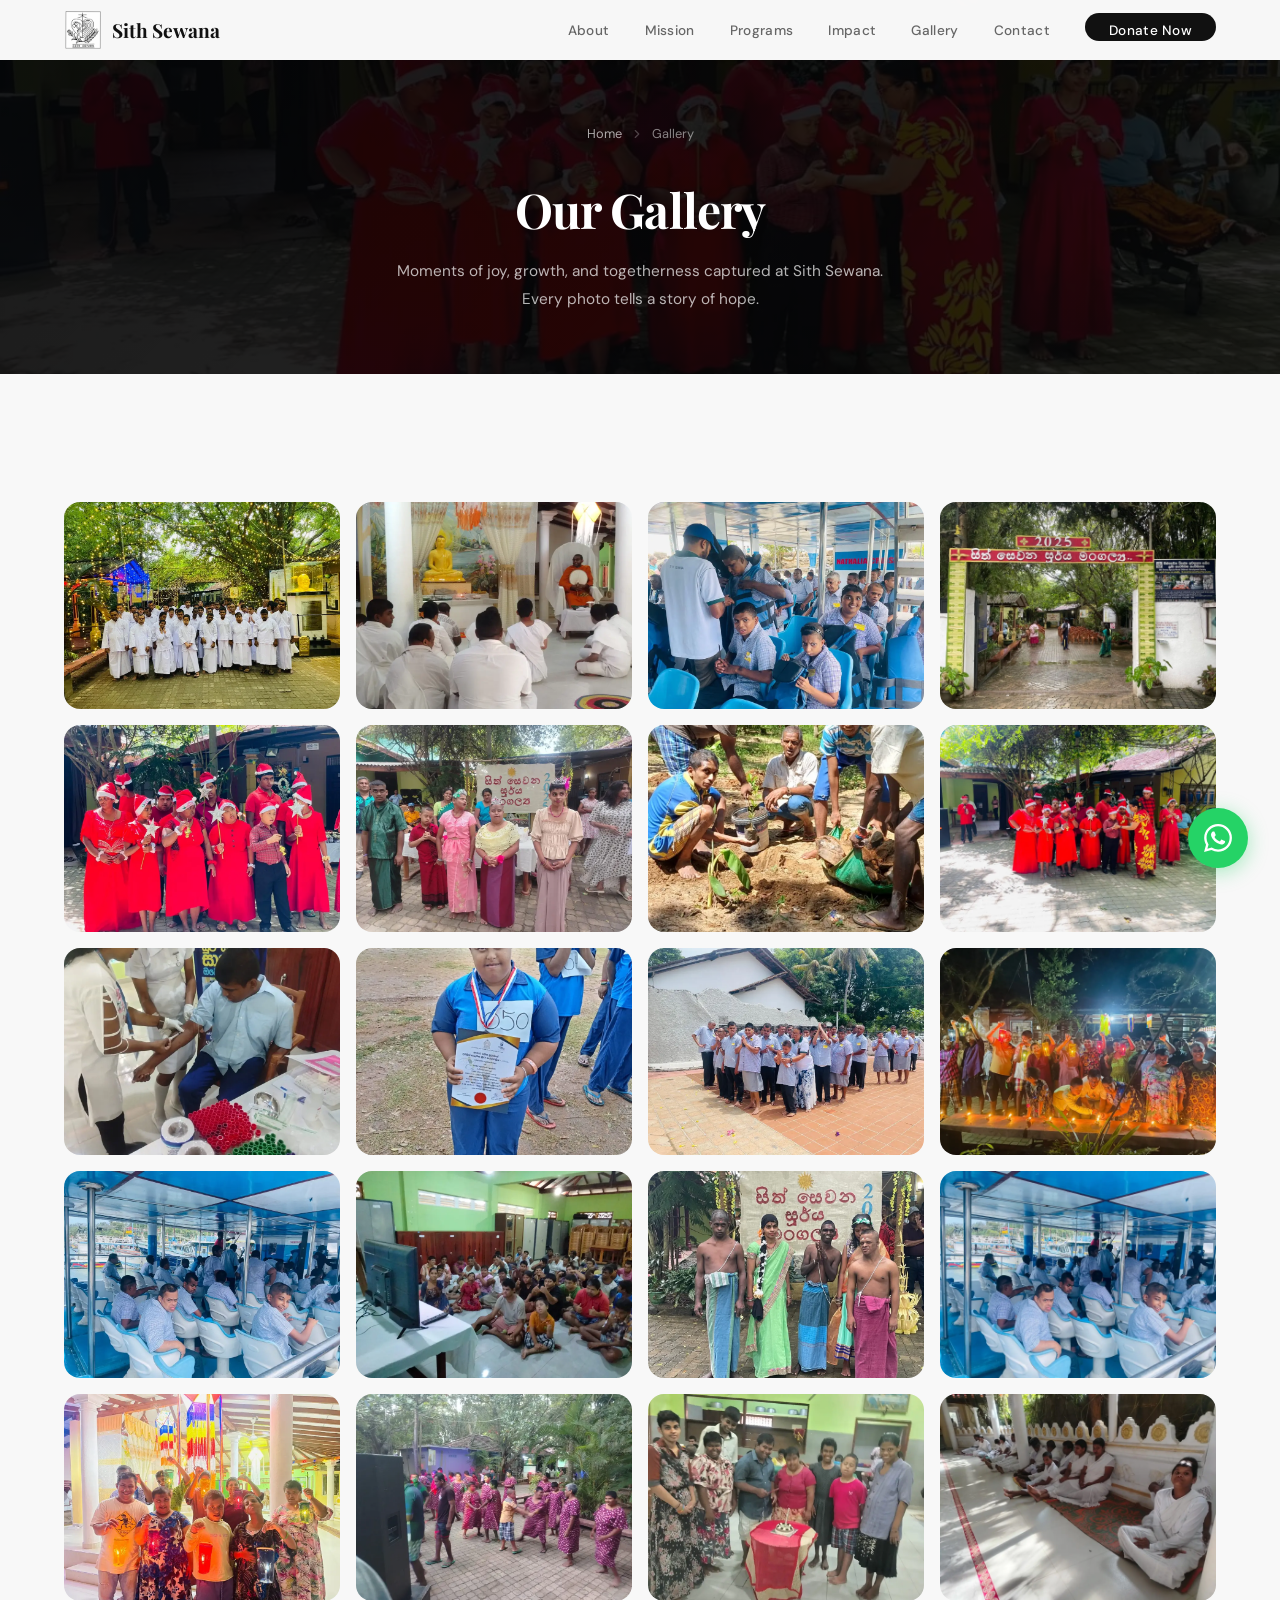
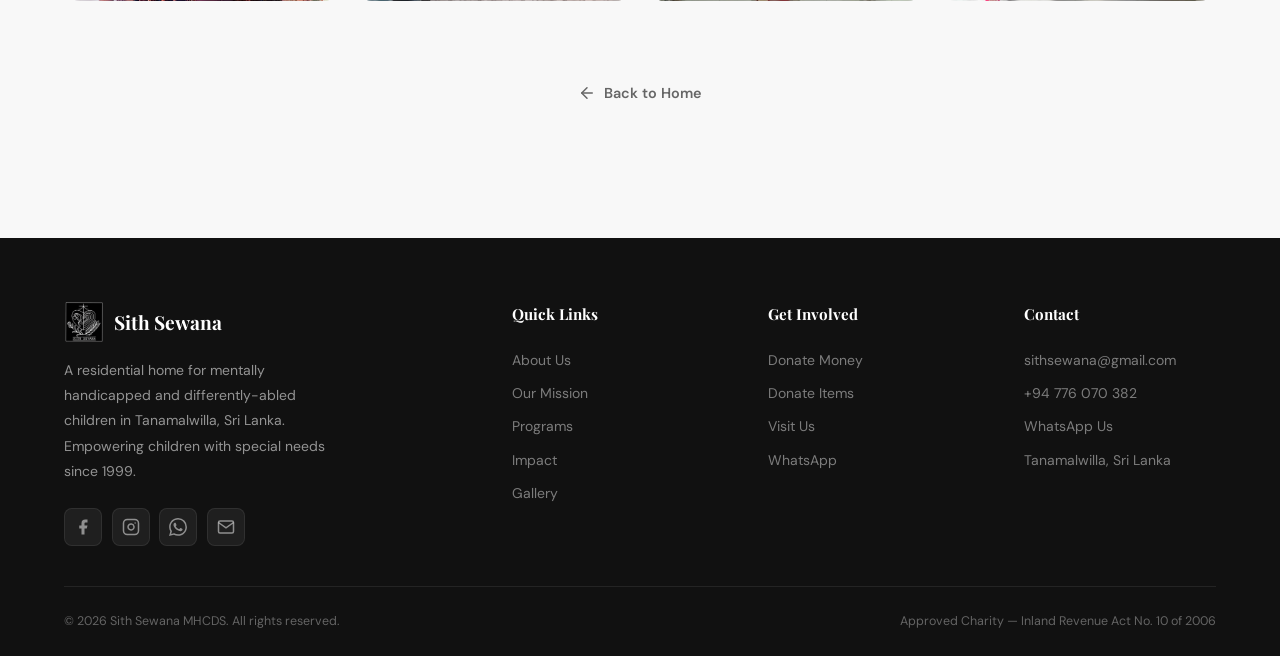
==== commit f5baf006: "Add files via upload" ====
--- a/gallery.html
+++ b/gallery.html
@@ -5,19 +5,73 @@
   <meta name="viewport" content="width=device-width, initial-scale=1.0">
   <title>Gallery — Sith Sewana | Life at Our Home</title>
   <meta name="description" content="Browse photos from Sith Sewana — celebrations, activities, temple visits, sports achievements, and everyday life at our home for differently-abled children in Tanamalwilla, Sri Lanka.">
-  <meta name="keywords" content="Sith Sewana gallery, photos, differently-abled children, Tanamalwilla, Sri Lanka, celebrations, activities">
+  <meta name="keywords" content="Sith Sewana gallery, photos, differently-abled children, Tanamalwilla, Sri Lanka, celebrations, activities, temple visits, sports, charity">
+  <meta name="author" content="Sith Sewana MHCDS">
+  <meta name="robots" content="index, follow, max-image-preview:large">
+  <meta name="theme-color" content="#111111">
+
+  <!-- Canonical & Hreflang -->
+  <link rel="canonical" href="https://isuranga2002.github.io/sithsewana/gallery.html">
+  <link rel="alternate" hreflang="en" href="https://isuranga2002.github.io/sithsewana/gallery.html">
 
   <!-- Open Graph -->
-  <meta property="og:title" content="Gallery — Sith Sewana">
-  <meta property="og:description" content="Photos from life at Sith Sewana — celebrations, activities, and everyday moments.">
+  <meta property="og:title" content="Gallery — Sith Sewana | Life at Our Home">
+  <meta property="og:description" content="Browse photos from Sith Sewana — celebrations, activities, temple visits, sports achievements, and everyday life at our home for differently-abled children.">
   <meta property="og:type" content="website">
-  <meta property="og:url" content="https://sithsewana.com/gallery.html">
+  <meta property="og:url" content="https://isuranga2002.github.io/sithsewana/gallery.html">
+  <meta property="og:image" content="https://isuranga2002.github.io/sithsewana/images/gallery-christmas.webp">
+  <meta property="og:image:alt" content="Celebrations at Sith Sewana residential home">
+  <meta property="og:site_name" content="Sith Sewana MHCDS">
+
+  <!-- Twitter Card -->
+  <meta name="twitter:card" content="summary_large_image">
+  <meta name="twitter:title" content="Gallery — Sith Sewana">
+  <meta name="twitter:description" content="Moments of joy, growth, and togetherness at Sith Sewana.">
+  <meta name="twitter:image" content="https://isuranga2002.github.io/sithsewana/images/gallery-christmas.webp">
 
   <!-- Favicon -->
-  <link rel="icon" type="image/png" href="images/logo.png">
+  <link rel="icon" type="image/png" sizes="32x32" href="images/logo.png">
+  <link rel="apple-touch-icon" href="images/logo.png">
 
   <!-- Styles -->
   <link rel="stylesheet" href="styles.css">
+
+  <!-- Structured Data: BreadcrumbList -->
+  <script type="application/ld+json">
+  {
+    "@context": "https://schema.org",
+    "@type": "BreadcrumbList",
+    "itemListElement": [
+      {
+        "@type": "ListItem",
+        "position": 1,
+        "name": "Home",
+        "item": "https://isuranga2002.github.io/sithsewana/"
+      },
+      {
+        "@type": "ListItem",
+        "position": 2,
+        "name": "Gallery",
+        "item": "https://isuranga2002.github.io/sithsewana/gallery.html"
+      }
+    ]
+  }
+  </script>
+
+  <!-- Structured Data: ImageGallery -->
+  <script type="application/ld+json">
+  {
+    "@context": "https://schema.org",
+    "@type": "ImageGallery",
+    "name": "Sith Sewana Photo Gallery",
+    "description": "Photos of celebrations, activities, temple visits, sports achievements, and daily life at Sith Sewana residential home for differently-abled children.",
+    "url": "https://isuranga2002.github.io/sithsewana/gallery.html",
+    "about": {
+      "@type": "NGO",
+      "name": "Sith Sewana MHCDS"
+    }
+  }
+  </script>
 
   <!-- Page-specific styles -->
   <style>
@@ -205,11 +259,6 @@
       .gallery-hero h1 {
         font-size: clamp(1.6rem, 5vw, 2rem);
       }
-
-      .filter-btn {
-        padding: 0.45rem 1.1rem;
-        font-size: 0.75rem;
-      }
     }
   </style>
 </head>
@@ -222,6 +271,7 @@
 </div>
 
 <!-- ============ NAVBAR ============ -->
+<div class="nav-overlay" id="nav-overlay"></div>
 <nav class="navbar scrolled" id="navbar">
   <div class="container nav-inner">
     <a href="index.html" class="nav-logo">
@@ -398,13 +448,13 @@
           in Tanamalwilla, Sri Lanka. Empowering children with special needs since 1999.
         </p>
         <div class="footer-social">
-          <a href="https://www.facebook.com/sithsewana" target="_blank" rel="noopener" aria-label="Facebook">
+          <a href="https://web.facebook.com/sithsewana.sithsewana.7" target="_blank" rel="noopener" aria-label="Facebook">
             <svg width="18" height="18" viewBox="0 0 24 24" fill="currentColor"><path d="M18 2h-3a5 5 0 0 0-5 5v3H7v4h3v8h4v-8h3l1-4h-4V7a1 1 0 0 1 1-1h3z"/></svg>
           </a>
           <a href="https://www.instagram.com/sithsewana" target="_blank" rel="noopener" aria-label="Instagram">
             <svg width="18" height="18" viewBox="0 0 24 24" fill="none" stroke="currentColor" stroke-width="2" stroke-linecap="round" stroke-linejoin="round"><rect x="2" y="2" width="20" height="20" rx="5" ry="5"/><path d="M16 11.37A4 4 0 1 1 12.63 8 4 4 0 0 1 16 11.37z"/><line x1="17.5" y1="6.5" x2="17.51" y2="6.5"/></svg>
           </a>
-          <a href="https://wa.me/94777607382" target="_blank" rel="noopener" aria-label="WhatsApp">
+          <a href="https://wa.me/94776070382" target="_blank" rel="noopener" aria-label="WhatsApp">
             <svg width="18" height="18" viewBox="0 0 24 24" fill="currentColor"><path d="M17.472 14.382c-.297-.149-1.758-.867-2.03-.967-.273-.099-.471-.148-.67.15-.197.297-.767.966-.94 1.164-.173.199-.347.223-.644.075-.297-.15-1.255-.463-2.39-1.475-.883-.788-1.48-1.761-1.653-2.059-.173-.297-.018-.458.13-.606.134-.133.298-.347.446-.52.149-.174.198-.298.298-.497.099-.198.05-.371-.025-.52-.075-.149-.669-1.612-.916-2.207-.242-.579-.487-.5-.669-.51-.173-.008-.371-.01-.57-.01-.198 0-.52.074-.792.372-.272.297-1.04 1.016-1.04 2.479 0 1.462 1.065 2.875 1.213 3.074.149.198 2.096 3.2 5.077 4.487.709.306 1.262.489 1.694.625.712.227 1.36.195 1.871.118.571-.085 1.758-.719 2.006-1.413.248-.694.248-1.289.173-1.413-.074-.124-.272-.198-.57-.347m-5.421 7.403h-.004a9.87 9.87 0 01-5.031-1.378l-.361-.214-3.741.982.998-3.648-.235-.374a9.86 9.86 0 01-1.51-5.26c.001-5.45 4.436-9.884 9.888-9.884 2.64 0 5.122 1.03 6.988 2.898a9.825 9.825 0 012.893 6.994c-.003 5.45-4.437 9.884-9.885 9.884m8.413-18.297A11.815 11.815 0 0012.05 0C5.495 0 .16 5.335.157 11.892c0 2.096.547 4.142 1.588 5.945L.057 24l6.305-1.654a11.882 11.882 0 005.683 1.448h.005c6.554 0 11.89-5.335 11.893-11.893a11.821 11.821 0 00-3.48-8.413z"/></svg>
           </a>
           <a href="mailto:sithsewana@gmail.com" aria-label="Email">
@@ -430,7 +480,7 @@
           <a href="index.html#donate">Donate Money</a>
           <a href="index.html#help">Donate Items</a>
           <a href="index.html#contact">Visit Us</a>
-          <a href="https://wa.me/94777607382" target="_blank" rel="noopener">WhatsApp</a>
+          <a href="https://wa.me/94776070382" target="_blank" rel="noopener">WhatsApp</a>
         </div>
       </div>
 
@@ -438,8 +488,8 @@
         <h4>Contact</h4>
         <div class="footer-links">
           <a href="mailto:sithsewana@gmail.com">sithsewana@gmail.com</a>
-          <a href="tel:+94777607382">+94 777 607 382</a>
-          <a href="https://wa.me/94777607382" target="_blank" rel="noopener">WhatsApp Us</a>
+          <a href="tel:+94776070382">+94 776 070 382</a>
+          <a href="https://wa.me/94776070382" target="_blank" rel="noopener">WhatsApp Us</a>
           <a>Tanamalwilla, Sri Lanka</a>
         </div>
       </div>
@@ -455,7 +505,7 @@
 </footer>
 
 <!-- WhatsApp Floating Button -->
-<a href="https://wa.me/94777607382" target="_blank" rel="noopener" class="whatsapp-float" aria-label="Chat on WhatsApp">
+<a href="https://wa.me/94776070382" target="_blank" rel="noopener" class="whatsapp-float" aria-label="Chat on WhatsApp">
   <svg width="28" height="28" viewBox="0 0 24 24" fill="white"><path d="M17.472 14.382c-.297-.149-1.758-.867-2.03-.967-.273-.099-.471-.148-.67.15-.197.297-.767.966-.94 1.164-.173.199-.347.223-.644.075-.297-.15-1.255-.463-2.39-1.475-.883-.788-1.48-1.761-1.653-2.059-.173-.297-.018-.458.13-.606.134-.133.298-.347.446-.52.149-.174.198-.298.298-.497.099-.198.05-.371-.025-.52-.075-.149-.669-1.612-.916-2.207-.242-.579-.487-.5-.669-.51-.173-.008-.371-.01-.57-.01-.198 0-.52.074-.792.372-.272.297-1.04 1.016-1.04 2.479 0 1.462 1.065 2.875 1.213 3.074.149.198 2.096 3.2 5.077 4.487.709.306 1.262.489 1.694.625.712.227 1.36.195 1.871.118.571-.085 1.758-.719 2.006-1.413.248-.694.248-1.289.173-1.413-.074-.124-.272-.198-.57-.347m-5.421 7.403h-.004a9.87 9.87 0 01-5.031-1.378l-.361-.214-3.741.982.998-3.648-.235-.374a9.86 9.86 0 01-1.51-5.26c.001-5.45 4.436-9.884 9.888-9.884 2.64 0 5.122 1.03 6.988 2.898a9.825 9.825 0 012.893 6.994c-.003 5.45-4.437 9.884-9.885 9.884m8.413-18.297A11.815 11.815 0 0012.05 0C5.495 0 .16 5.335.157 11.892c0 2.096.547 4.142 1.588 5.945L.057 24l6.305-1.654a11.882 11.882 0 005.683 1.448h.005c6.554 0 11.89-5.335 11.893-11.893a11.821 11.821 0 00-3.48-8.413z"/></svg>
 </a>
 
--- a/styles.css
+++ b/styles.css
@@ -1396,7 +1396,6 @@
   inset: 0;
   background-size: cover;
   background-position: center;
-  background-attachment: fixed;
   z-index: 0;
 }
 
@@ -1546,18 +1545,44 @@
     top: 0;
     right: -100%;
     width: 280px;
-    height: 100vh;
-    background: var(--clr-white);
+    height: 100%;
+    height: 100dvh;
+    background: #ffffff !important;
     flex-direction: column;
     align-items: flex-start;
     padding: 5rem 2rem 2rem;
     gap: 0;
-    box-shadow: -4px 0 30px rgba(0,0,0,0.08);
+    box-shadow: -4px 0 30px rgba(0,0,0,0.15);
     transition: right 0.4s cubic-bezier(0.4, 0, 0.2, 1);
+    z-index: 10001;
+    overflow-y: auto;
+    -webkit-overflow-scrolling: touch;
   }
 
   .nav-links.open {
     right: 0;
+  }
+
+  .nav-overlay {
+    display: none;
+    position: fixed;
+    top: 0;
+    left: 0;
+    width: 100%;
+    height: 100%;
+    background: rgba(0,0,0,0.5);
+    z-index: 10000;
+    -webkit-tap-highlight-color: transparent;
+  }
+
+  .nav-overlay.active {
+    display: block;
+  }
+
+  body.menu-open {
+    overflow: hidden !important;
+    position: fixed;
+    width: 100%;
   }
 
   .nav-links a {
@@ -1605,4 +1630,15 @@
   .btn { justify-content: center; }
   .about-highlights { grid-template-columns: 1fr; }
   .donate-amounts { grid-template-columns: 1fr; }
-}
+
+  .whatsapp-float {
+    width: 50px;
+    height: 50px;
+    bottom: 1.2rem;
+    right: 1.2rem;
+  }
+  .whatsapp-float svg {
+    width: 24px;
+    height: 24px;
+  }
+}
